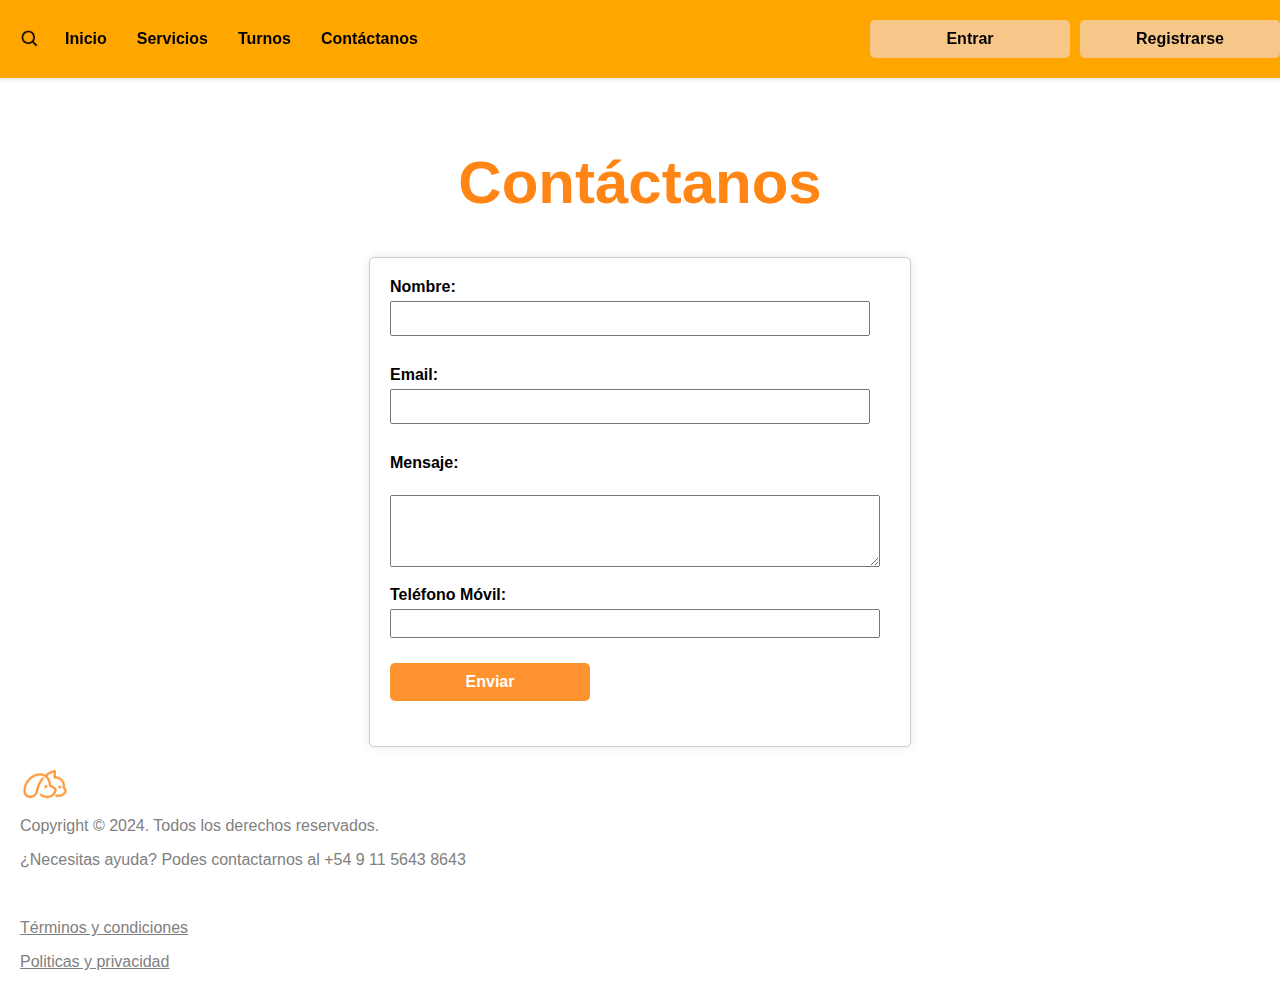
==== contactanos.html @ 83cb2216 "Caro" ====
<!DOCTYPE html>
<html lang="en">
<head>
    <meta charset="UTF-8">
    <meta name="viewport" content="width=device-width, initial-scale=1.0">
    <meta name = "description" content="Sitio web de PetPals, el sitio web ideal para contratar servicios para tu mascota. Donde las mascotas son nuestra prioridad.">
    <meta name = "keywords" content="Pagina, Web, PetPals, animal, mascota, perro, gato, servicios, dueños, Argentina">
    <meta name="canonical" content="www.PetPals.com">
    <meta name="robots" content="www.PetPals.com">
    <meta name="author" content="Carolina Vazquez">
    <meta name="publisher" content="PetPals">
    <title> Petpals</title>
    <link rel="stylesheet" href="styles.css">
    <title>Contactanos</title>
</head>
<body>
    <nav>
        <div class="menu">
            <div class="left">
                <img src="img/search-regular-24.png" alt="Lupa">
                <a href="index.html">Inicio</a>
                <a href="servicios.html">Servicios</a>
                <a href="turnos.html">Turnos</a>
                <a href="#">Contáctanos</a>
            </div>
            <div class="right">
                <button> <a href="iniciosesion.html">Entrar</a></button>
                <button> <a href="registrarse.html">Registrarse</a></button>               
            </div>
        </div>
    </nav>



 <br>
 <br>
 <br>
 <br>
 <br>
 <br>

<h1>Contáctanos</h1>

<div class="fomucontacto">
    <form action="enviar" method="post">
        <div>
            <label for="nombre"> <b>Nombre:</b></label>
            <input type="text" id="nombre" name="nombre" required>
        </div>
        <div>
            <label for="email"> <b>Email:</b></label>
            <input type="email" id="email" name="email" required>
        </div>
        <div>
            <label for="mensaje"><b>Mensaje:</b></label><br>
            <textarea id="mensaje" name="mensaje" rows="4" cols="50" required></textarea>
        </div>
        <div>
            <label for="telefono"><b>Teléfono Móvil:</b></label>
            <input type="tel" id="telefono" name="telefono">
        </div>
        <div>
            <button type="submit"><b>Enviar</b></button>
        </div>
    </form>
</div>


<footer>
    <div class="footer-box">
        <img src="img/Mesa de trabajo 1_5@3x.png" alt="logochiquito">        
    </div> 

        <p>Copyright © 2024. Todos los derechos reservados.</p> 
        <p>¿Necesitas ayuda? Podes contactarnos al +54 9 11 5643 8643</p> <br>
        <p> <u>Términos y condiciones</u></p>
        <p> <u>Politicas y privacidad</u></p>
</footer>

    
</body>
</html>
---- styles.css ----
body {
    margin: 0;
    font-family: Arial, sans-serif;
}

h1 {
    text-align: center;
    font-size: 60px;
    color: #FF8514;
}

h2 {
    font-size: 40px;
    color: #FF8514;
}

h3 {
    color: #FF8514;
}

p {
    color: grey
}

.logopetpal {
    display: flex;
    justify-content: center;
    align-items: center;
    width: 100%;
    margin-bottom: 20px;
}

.menu {
    position: fixed;
    top: 0;
    width: 100%;
    background-color: rgb(255, 166, 0);
    display: flex;
    justify-content: space-between;
    align-items: center;
    padding: 10px 20px;
    box-shadow: 0 2px 4px rgba(0, 0, 0, 0.1);
}

.menu a {
    color: rgb(0, 0, 0);
    text-decoration: none;
    margin: 0 15px;
    font-weight: bold;
}

.menu img {
    height: 20px;
    margin-right: 10px;
    vertical-align: middle;
}

.menu .left,
.menu .right {
    display: flex;
    align-items: center;
}

.menu .right button {
    background-color: rgb(247, 199, 137);
    color: orange;
    border: none;
    padding: 10px 20px;
    margin-left: 10px;
    cursor: pointer;
    border-radius: 5px;
}

.menu .right button:hover {
    background-color: #ffcc66;
}

.spacer {
    height: 60px; /* Altura del menú ithink */
}

.content {
    padding: 20px;
}

.centrado {
    text-align: center;
}

.petpalnombre p {
    text-align: center;
    color: #FF8514;
    font-size: 80px;
}

.centrado p{
    color: #FF8514;
    font-size: 30px;
}

.nuestroservicios {
    font-size: 30px;
    padding-left: 60px;
}
.nuestroserviciostexto {
    font-size: 20px;
    padding-left: 60px;
}

.petpalnombre p, .centrado p {
    margin: 0; 
}

.nuestroservicios h2, .nuestroserviciostexto p {
    margin: 0; 
}


/* Servicios en el home */
.container {
    display: grid;
    grid-template-columns: repeat(2, 1fr);
}

.card {
    overflow: hidden;
    width: 150px;
    height: 200px;
    text-align: center;
    margin-bottom: 100px ;
    margin-left: 100px ;
    padding-left: 60px;
}

.card img {
    width: 100%;
    height: 100px;
    object-fit: contain;
}

.card h3 {
    margin: 10px 0 5px;
    font-size: 1em;
    color: #333;
}

.card p {
    margin: 0;
    font-size: 0.9em;
    color: #777;
}

.textcard  h3{
    color: #FF8514;
}

.rectangulo {
    width: 100%;
    background-color: #FEEDE3;
    display: flex;
    justify-content: center;
    align-items: center;
    height: 150px; 
}


.rectangulo2 {
    width: 100%;
    background-color: #FF932F;
    display: flex;
    justify-content: center;
    align-items: center;
    height: 100px; 
    box-shadow: 0 2px 4px rgba(0, 0, 0, 0.3);
}


.centrado-texto {
    text-align: center;
    font-size: 24px;
    color: #FF932F;
}


.centrado-texto2 {
    text-align: center;
    font-size: 24px;
    color: #fffefd;
}

/*Botones de descarga*/

.izquierda {
    display: flex;
    flex-direction: column;
    justify-content: center;
    align-items: flex-start;
    margin-left: 20px;
}

.right {
    margin-right: 20px;
}

button {
    display: block;
    width: 200px;
    padding: 10px;
    margin: 10px 0;
    font-size: 16px;
    cursor: pointer;
    border: none;
    border-radius: 5px;
}
.app-store {
    background-color: #FF932F;
    color: white;
}

.google-play {
    background-color: #FF932F;
    color: white;
}

img {
    max-width: 400px;
    height: auto;
}

/*Footer*/

footer {
    bottom: 0;
    left: 0;
    width: 100%;
    color: rgb(0, 0, 0);
    padding: 20px;
}

.footer-box {
    display: flex;
    align-items: center;
}

.footer-box img {
    width: 50px; /* tam,a;o imagen */
    margin-right: 10px;
}

.footer-box p {
    margin: 0;
    font-size: 16px;
}
 
  .texto1, .texto2 {
    width: 50%; 
  }
 
  /*serivcios*/
  
  .nuestroservicios2{
    font-size: 40px;
    padding-left: 60px;
  }

  /*CONTACTANOS*/

  .fomucontacto{
    display: flex;
    justify-content: center;
    align-items: center;
    width: 100%;
  }

  form {
    border: 1px solid #ccc;
    padding: 20px;
    border-radius: 5px;
    max-width: 400px;
    width: 100%;
}

form div {
    margin-bottom: 15px;
}

label {
    display: block;
    margin-bottom: 5px;
}

input[type="text"],
input[type="email"],
input[type="tel"],
textarea {
    width: calc(100% - 10px);
    padding: 5px;
    box-sizing: border-box;
}

button {
    display: block;
    width: 100%;
    padding: 10px;
    background-color: #FF932F;
    color: white;
    border: none;
    border-radius: 5px;
    cursor: pointer;
}

button:hover {
    background-color: #ffcc66;
}

/*TURNOS*/

.text-container {
    display: flex;
    padding: 20px;
    border: 1px solid #ccc;
}

.text-left,
.text-right {
    font-size: 16px;
}

.spacer {
    flex-grow: 1;
}
.actividadreciente {
    text-align: center;
}


/*FORMULARIO DE REGISTRARSE*/

.formulario {
    display: flex;
    justify-content: center;
    align-items: center;
    width: 100%;
}

form {
    border: 1px solid #ccc;
    padding: 20px;
    border-radius: 5px;
    box-shadow: 0 0 10px rgba(0, 0, 0, 0.1);
    background-color: #fff;
    max-width: 500px;
    width: 100%;
}

form label {
    display: block;
    margin-bottom: 5px;
}

form input[type="text"],
form input[type="email"],
form input[type="password"],
form input[type="date"] {
    width: calc(100% - 20px); 
    padding: 8px;
    margin-bottom: 15px;
    box-sizing: border-box;
}

form p {
    margin-bottom: 15px;
}

.enviarboton {
    text-align: center;
}

button {
    padding: 10px 20px;
    color: white;
    border: none;
    border-radius: 5px;
    cursor: pointer;
}


/*FORMULARIO INICIO SESION*/

#Fomrulario{
    width: 300px;
    height: 200px;
    margin: auto;
    padding: 15px;
}
label{
    width: 200px;
    display: inline-block;
}
input{
    width: 200px;
    display: inline-block;
}
button{
    width: 200px;
    display: inline-block;
}
#errorNombre,#errorContraseña{
    color: red;
    visibility: hidden;
}
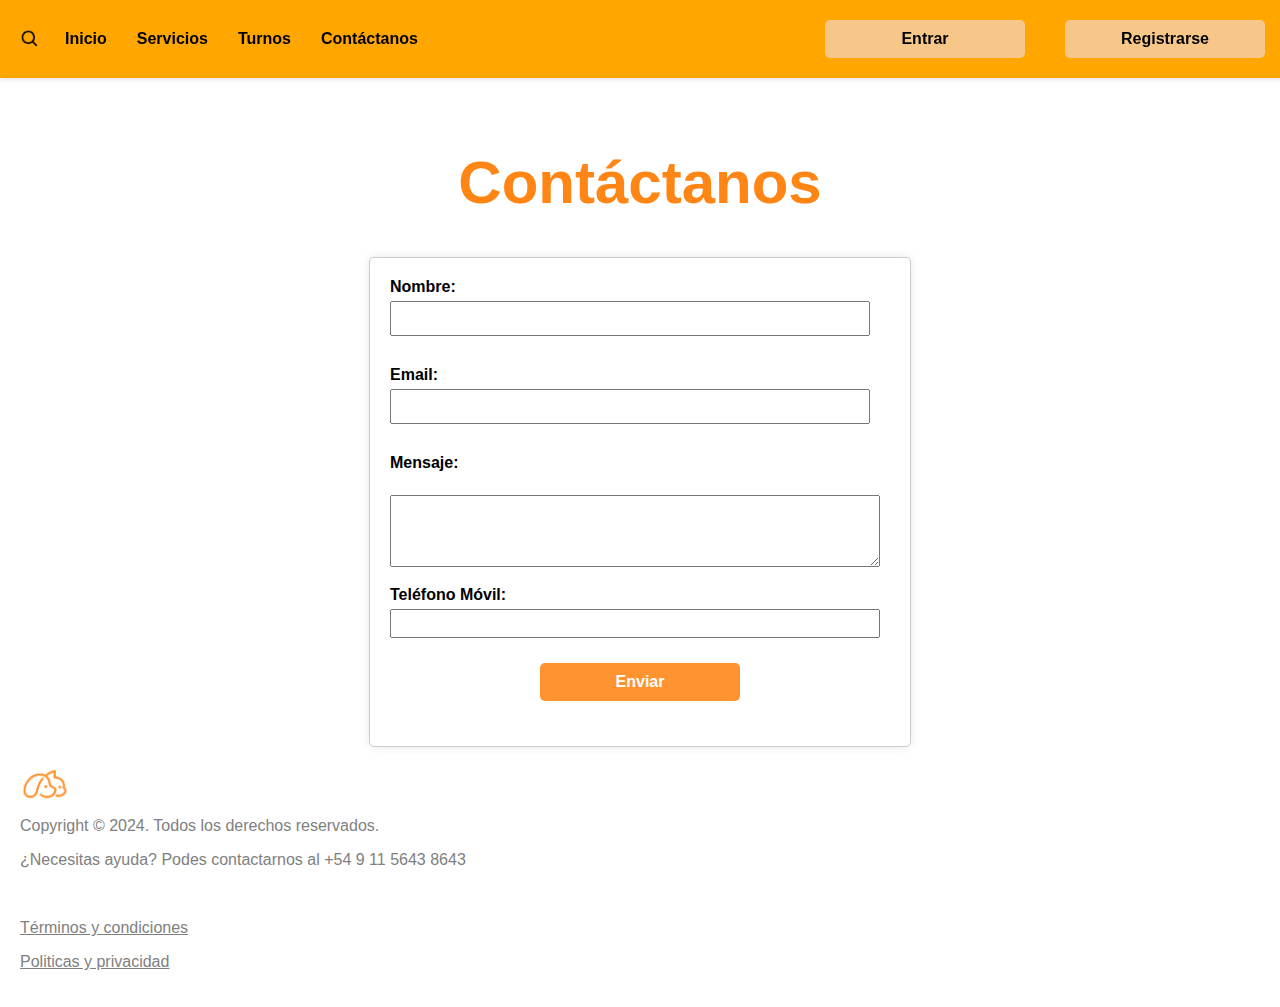
==== commit 7e730e34: "cARO" ====
--- a/contactanos.html
+++ b/contactanos.html
@@ -23,9 +23,10 @@
                 <a href="turnos.html">Turnos</a>
                 <a href="#">Contáctanos</a>
             </div>
+            
             <div class="right">
-                <button> <a href="iniciosesion.html">Entrar</a></button>
-                <button> <a href="registrarse.html">Registrarse</a></button>               
+                <a href="iniciosesion.html"><button> <b>Entrar</b> </button></a>
+                <a href="registrarse.html"><button> <b>Registrarse</b> </button></a>
             </div>
         </div>
     </nav>
@@ -42,7 +43,7 @@
 <h1>Contáctanos</h1>
 
 <div class="fomucontacto">
-    <form action="enviar" method="post">
+    <form action="" method="post">
         <div>
             <label for="nombre"> <b>Nombre:</b></label>
             <input type="text" id="nombre" name="nombre" required>
--- a/styles.css
+++ b/styles.css
@@ -20,6 +20,10 @@
 
 p {
     color: grey
+}
+
+nav a:hover {
+    color: white; 
 }
 
 .logopetpal {
@@ -63,7 +67,7 @@
 
 .menu .right button {
     background-color: rgb(247, 199, 137);
-    color: orange;
+    color: rgb(0, 0, 0);
     border: none;
     padding: 10px 20px;
     margin-left: 10px;
@@ -120,6 +124,15 @@
 .container {
     display: grid;
     grid-template-columns: repeat(2, 1fr);
+}
+
+.container .card {
+    background-color: white; 
+    transition: background-color 0.3s ease; 
+}
+
+.container .card:hover {
+    background-color: rgb(248, 227, 189); 
 }
 
 .card {
@@ -280,6 +293,7 @@
     width: 100%;
 }
 
+
 form div {
     margin-bottom: 15px;
 }
@@ -313,6 +327,10 @@
     background-color: #ffcc66;
 }
 
+.fomucontacto form div:last-child {
+    text-align: center; /* Centrar el contenido del último div */
+}
+
 /*TURNOS*/
 
 .text-container {
@@ -331,6 +349,41 @@
 }
 .actividadreciente {
     text-align: center;
+}
+
+/*emergente TURNOS*/ 
+.modal {
+    display: none;
+    position: fixed;
+    z-index: 1;
+    left: 0;
+    top: 0;
+    width: 100%;
+    height: 100%;
+    overflow: auto;
+    background-color: #FFFF;
+}
+
+.modal-contenido {
+    background-color: #FFFF;
+    margin: 15 auto;
+    padding: 20px;
+    border: 1px solid #888;
+    width: 80%;
+}
+
+.cerrar {
+    color: #aaa;
+    float: right;
+    font-size: 20px;
+    font-weight: bold;
+}
+
+.cerrar:hover, 
+.cerrar:focus {
+    color: black;
+    text-decoration: none;
+    cursor: pointer;
 }
 
 
@@ -387,12 +440,13 @@
 
 /*FORMULARIO INICIO SESION*/
 
-#Fomrulario{
+#Formulario{
     width: 300px;
-    height: 200px;
     margin: auto;
     padding: 15px;
-}
+    text-align: center;
+}
+
 label{
     width: 200px;
     display: inline-block;
@@ -408,4 +462,4 @@
 #errorNombre,#errorContraseña{
     color: red;
     visibility: hidden;
-}+}
